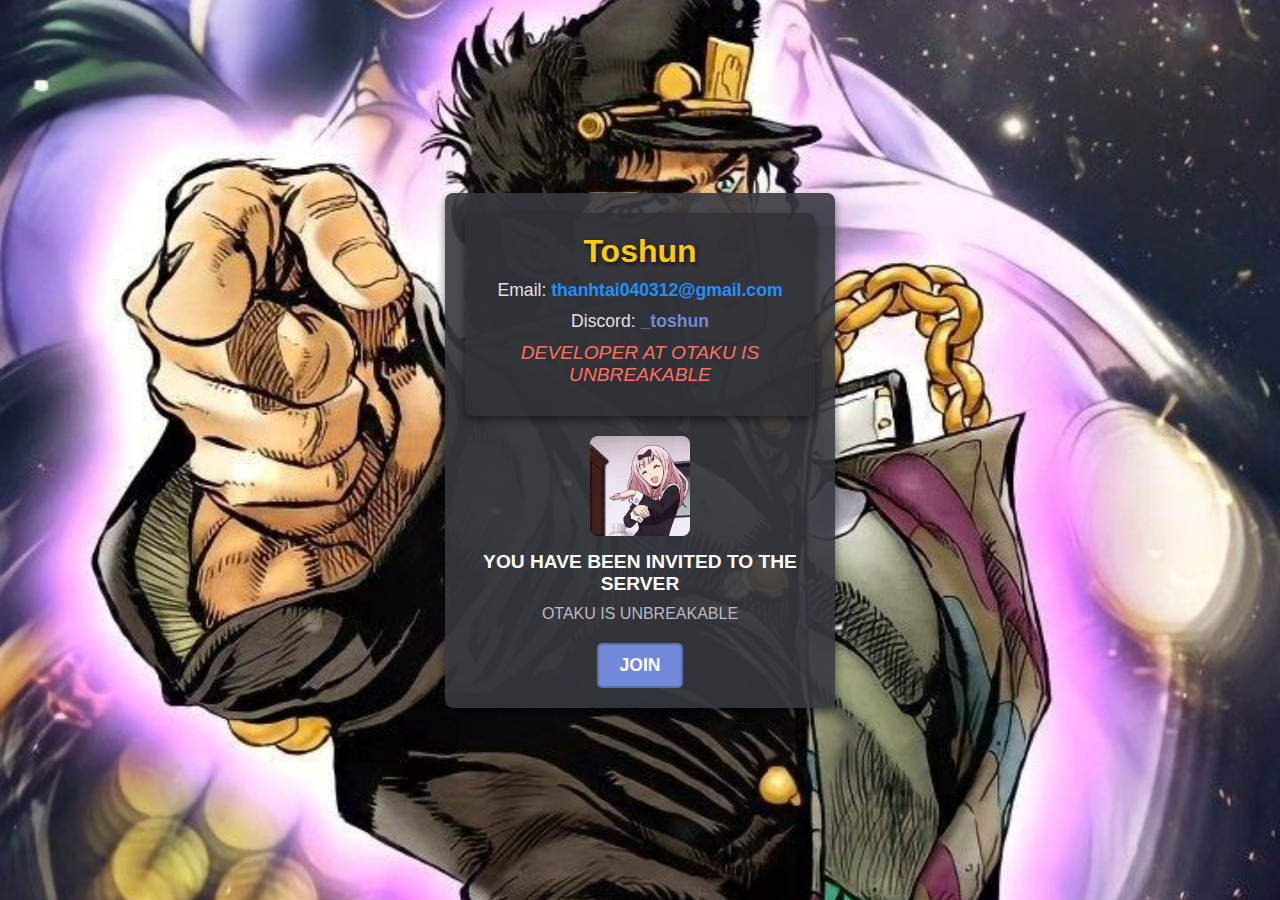
==== bio/toshun.html @ 6004e89c "Add files via upload" ====
<!DOCTYPE html>
<html lang="vi">
<head>
    <meta charset="UTF-8">
    <meta name="viewport" content="width=device-width, initial-scale=1.0">
    <title>Toshun's bio | OTAKU IS UNBREAKABLE</title>
    <style>
        @keyframes fadeIn {
    from {
        opacity: 0;
    }
    to {
        opacity: 1;
    }
}

@keyframes slideIn {
    from {
        transform: translateY(20px);
        opacity: 0;
    }
    to {
        transform: translateY(0);
        opacity: 1;
    }
}

@keyframes pulse {
    0% {
        transform: scale(1);
    }
    50% {
        transform: scale(1.05);
    }
    100% {
        transform: scale(1);
    }
}

body {
    font-family: 'Arial', sans-serif;
    background: url('/0c47f81a-ec4c-49c3-986e-98d4c18d096e.jpeg') no-repeat center center fixed;
    background-size: cover;
    color: #ffffff;
    margin: 0;
    padding: 0;
    display: flex;
    justify-content: center;
    align-items: center;
    height: 100vh;
}

.container {
    text-align: center;
    background-color: rgba(54, 57, 63, 0.9); /* Đổi màu nền để có độ trong suốt */
    border-radius: 8px;
    padding: 20px;
    box-shadow: 0 4px 8px rgba(0, 0, 0, 0.5);
    width: 350px;
    max-width: 90%;
    animation: fadeIn 1s ease-out;
}

.bio-card {
    background: rgba(47, 49, 54, 0.8); /* Đổi màu nền để có độ trong suốt */
    border-radius: 8px;
    padding: 20px;
    box-shadow: 0 4px 8px rgba(0, 0, 0, 0.5);
    margin-bottom: 20px;
    animation: slideIn 1s ease-out;
}

.bio-card h1 {
    color: #ffcb05;
    font-size: 2em;
    margin: 0 0 10px 0;
    text-shadow: 2px 2px 4px rgba(0, 0, 0, 0.7);
}

.bio-card p {
    font-size: 1.1em;
    margin: 10px 0;
    color: #e0e0e0;
}

.bio-card a {
    color: #1e90ff;
    text-decoration: none;
    font-weight: bold;
}

.bio-card a:hover {
    text-decoration: underline;
}

.discord {
    color: #7289da;
    font-weight: bold;
}

.bio-card p:last-of-type {
    font-size: 1.2em;
    font-style: italic;
    color: #ff6f61;
}

.invitation {
    margin-top: 20px;
}

.invitation-image {
    width: 100px;
    height: 100px;
    border-radius: 8px;
    margin-bottom: 15px;
    object-fit: cover;
    display: block;
    margin-left: auto;
    margin-right: auto;
}

.title {
    font-size: 1.2em;
    margin-bottom: 10px;
    color: #ffffff;
    font-weight: bold;
}

.description {
    font-size: 1em;
    margin-bottom: 20px;
    color: #b9bbbe;
}

.join-discord-button {
    display: inline-block;
    background-color: #7289da;
    color: #ffffff;
    padding: 10px 20px;
    border-radius: 5px;
    text-decoration: none;
    font-size: 1.1em;
    font-weight: bold;
    border: 2px solid #5b6eae;
    transition: background-color 0.3s ease, transform 0.3s ease;
    animation: pulse 1.5s infinite;
}

.join-discord-button:hover {
    background-color: #5b6eae;
    transform: scale(1.05);
}

.join-discord-button:active {
    background-color: #4a5c8c;
}

    </style>
</head>
<body>
    <div class="container">
        <div class="bio-card">
            <h1>Toshun</h1>
            <p>Email: <a href="mail to:thanhtai040312@gmail.com">thanhtai040312@gmail.com</a></p>
            <p>Discord: <span class="discord">_toshun</span></p>
            <p>DEVELOPER AT OTAKU IS UNBREAKABLE</p>
        </div>
        <div class="invitation">
            <img src="/e552ae7d-ac17-41bd-97b4-90954403442b.gif" alt="Discord Invite" class="invitation-image">
            <div class="title">YOU HAVE BEEN INVITED TO THE SERVER</div>
            <div class="description">OTAKU IS UNBREAKABLE</div>
            <a href="https://discord.com/invite/943rVuWTr7" class="join-discord-button">JOIN</a>
        </div>
    </div>
</body>
</html>
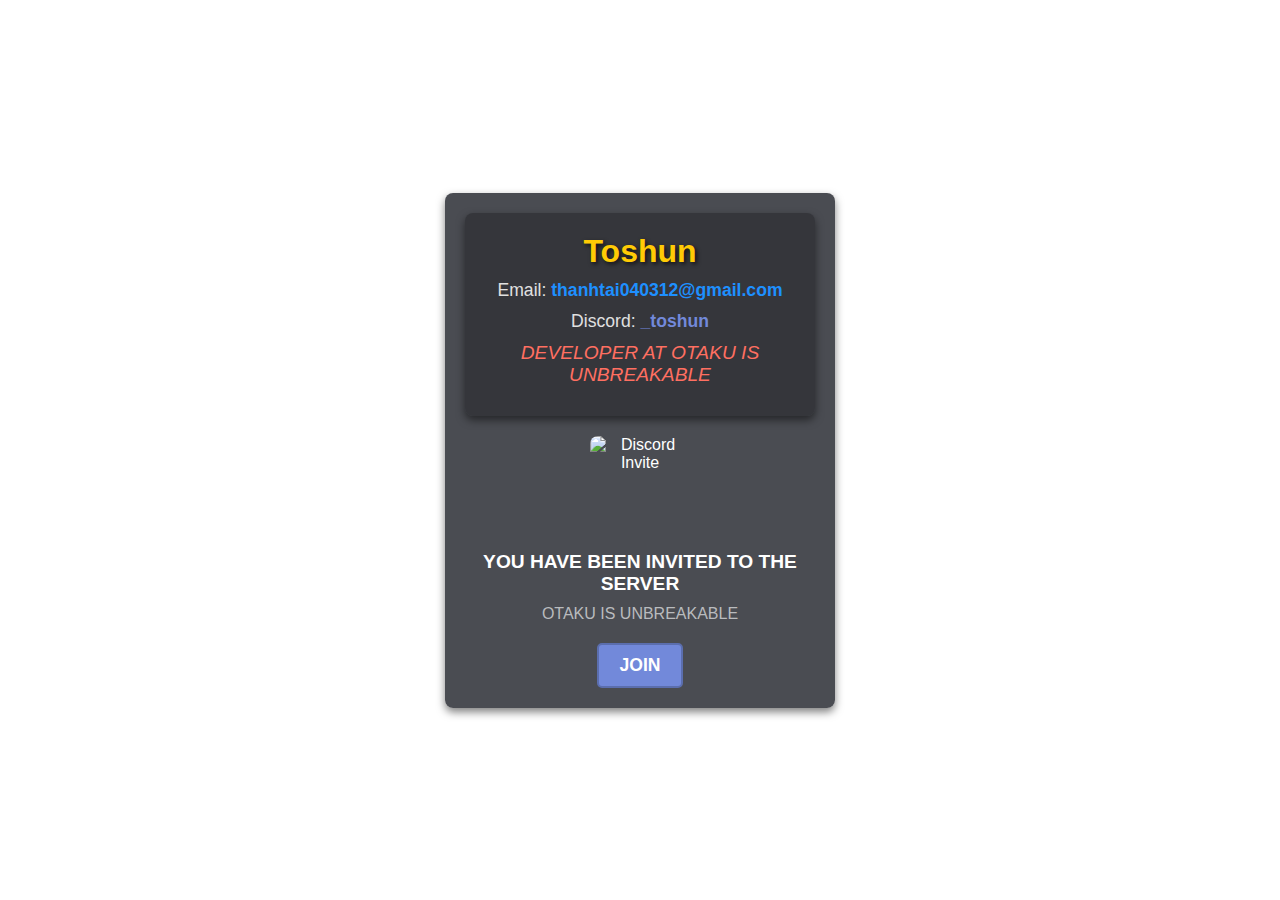
==== commit e73d6e76: "Update toshun.html" ====
--- a/bio/toshun.html
+++ b/bio/toshun.html
@@ -39,7 +39,7 @@
 
 body {
     font-family: 'Arial', sans-serif;
-    background: url('/0c47f81a-ec4c-49c3-986e-98d4c18d096e.jpeg') no-repeat center center fixed;
+    background: url('0c47f81a-ec4c-49c3-986e-98d4c18d096e.jpeg') no-repeat center center fixed;
     background-size: cover;
     color: #ffffff;
     margin: 0;
@@ -166,7 +166,7 @@
             <p>DEVELOPER AT OTAKU IS UNBREAKABLE</p>
         </div>
         <div class="invitation">
-            <img src="/e552ae7d-ac17-41bd-97b4-90954403442b.gif" alt="Discord Invite" class="invitation-image">
+            <img src="https://github.com/Xzerne/otaku-is-unbreakable/blob/e12631832a8bd376fbfc3d3e78f0641bb6c2b1ac/Chika.gif" alt="Discord Invite" class="invitation-image">
             <div class="title">YOU HAVE BEEN INVITED TO THE SERVER</div>
             <div class="description">OTAKU IS UNBREAKABLE</div>
             <a href="https://discord.com/invite/943rVuWTr7" class="join-discord-button">JOIN</a>
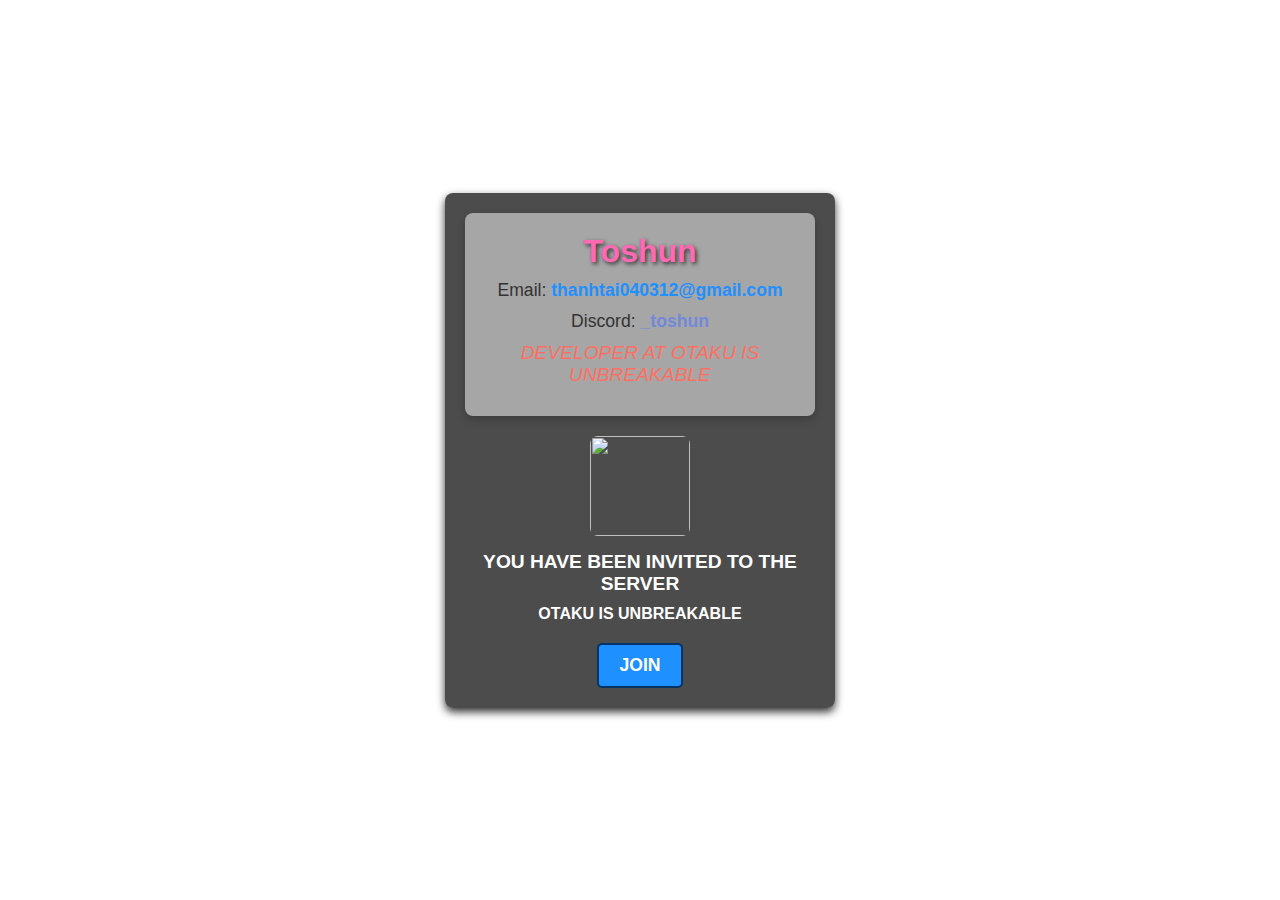
==== commit 7ae7ce3b: "Update toshun.html" ====
--- a/bio/toshun.html
+++ b/bio/toshun.html
@@ -3,9 +3,10 @@
 <head>
     <meta charset="UTF-8">
     <meta name="viewport" content="width=device-width, initial-scale=1.0">
-    <title>Toshun's bio | OTAKU IS UNBREAKABLE</title>
+    <title>Toshun's Credit | OTAKU IS UNBREAKABLE</title>
+    <link rel="icon" type="image/png" href="https://i.pinimg.com/736x/d4/89/2d/d4892d8825bdbb43d7a31c4aba1f4446.jpg">
     <style>
-        @keyframes fadeIn {
+      @keyframes fadeIn {
     from {
         opacity: 0;
     }
@@ -39,7 +40,7 @@
 
 body {
     font-family: 'Arial', sans-serif;
-    background: url('0c47f81a-ec4c-49c3-986e-98d4c18d096e.jpeg') no-repeat center center fixed;
+    background: url('https://i.pinimg.com/736x/a8/9c/a4/a89ca474fd720949c283661db03ce7ad.jpg') no-repeat center center fixed;
     background-size: cover;
     color: #ffffff;
     margin: 0;
@@ -52,26 +53,26 @@
 
 .container {
     text-align: center;
-    background-color: rgba(54, 57, 63, 0.9); /* Đổi màu nền để có độ trong suốt */
+    background-color: rgba(0, 0, 0, 0.7);
     border-radius: 8px;
     padding: 20px;
-    box-shadow: 0 4px 8px rgba(0, 0, 0, 0.5);
+    box-shadow: 0 4px 8px rgba(0, 0, 0, 0.8);
     width: 350px;
     max-width: 90%;
     animation: fadeIn 1s ease-out;
 }
 
 .bio-card {
-    background: rgba(47, 49, 54, 0.8); /* Đổi màu nền để có độ trong suốt */
+    background: rgba(255, 255, 255, 0.5);
     border-radius: 8px;
     padding: 20px;
-    box-shadow: 0 4px 8px rgba(0, 0, 0, 0.5);
+    box-shadow: 0 4px 8px rgba(0, 0, 0, 0.2);
     margin-bottom: 20px;
     animation: slideIn 1s ease-out;
 }
 
 .bio-card h1 {
-    color: #ffcb05;
+    color: #ff69b4;
     font-size: 2em;
     margin: 0 0 10px 0;
     text-shadow: 2px 2px 4px rgba(0, 0, 0, 0.7);
@@ -80,7 +81,7 @@
 .bio-card p {
     font-size: 1.1em;
     margin: 10px 0;
-    color: #e0e0e0;
+    color: #333333;
 }
 
 .bio-card a {
@@ -119,40 +120,61 @@
     margin-right: auto;
 }
 
-.title {
+@keyframes colorChange {
+    0% {
+        color: #FF6F61;
+    }
+    50% {
+        color: #FF1493;
+    }
+    100% {
+        color: #FF6F61;
+    }
+    50% {
+      color: floralwhite;
+    }
+    50% {
+      color: cornflowerblue;
+    }
+}
+
+.title, .description {
     font-size: 1.2em;
     margin-bottom: 10px;
-    color: #ffffff;
     font-weight: bold;
+    animation: colorChange 3s infinite;
 }
 
 .description {
     font-size: 1em;
     margin-bottom: 20px;
-    color: #b9bbbe;
+    animation: colorChange 3s infinite;
 }
+
 
 .join-discord-button {
     display: inline-block;
-    background-color: #7289da;
+    background-color: #1e90ff; 
     color: #ffffff;
     padding: 10px 20px;
     border-radius: 5px;
     text-decoration: none;
     font-size: 1.1em;
     font-weight: bold;
-    border: 2px solid #5b6eae;
+    border: 2px solid #003366; 
     transition: background-color 0.3s ease, transform 0.3s ease;
     animation: pulse 1.5s infinite;
 }
 
 .join-discord-button:hover {
-    background-color: #5b6eae;
+    background-color: #003366;
     transform: scale(1.05);
 }
 
 .join-discord-button:active {
-    background-color: #4a5c8c;
+    background-color: #000033; 
+}
+
 }
 
     </style>
@@ -166,7 +188,7 @@
             <p>DEVELOPER AT OTAKU IS UNBREAKABLE</p>
         </div>
         <div class="invitation">
-            <img src="https://github.com/Xzerne/otaku-is-unbreakable/blob/e12631832a8bd376fbfc3d3e78f0641bb6c2b1ac/Chika.gif" alt="Discord Invite" class="invitation-image">
+            <img src="https://i.pinimg.com/originals/5c/0a/86/5c0a86e18c2a871d48a8ff2fb74fc039.gif" class="invitation-image">
             <div class="title">YOU HAVE BEEN INVITED TO THE SERVER</div>
             <div class="description">OTAKU IS UNBREAKABLE</div>
             <a href="https://discord.com/invite/943rVuWTr7" class="join-discord-button">JOIN</a>
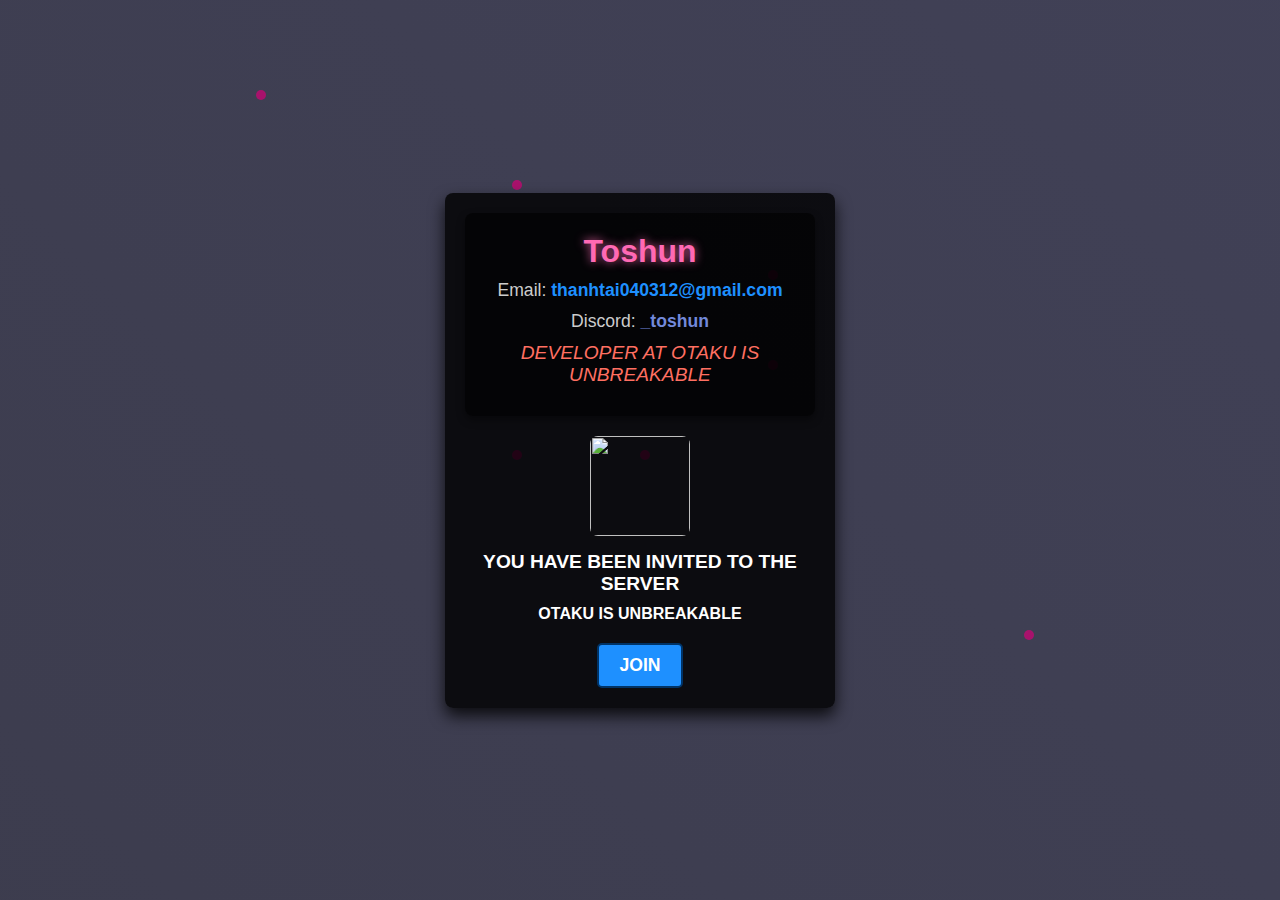
==== commit fd9a327a: "Update toshun.html" ====
--- a/bio/toshun.html
+++ b/bio/toshun.html
@@ -6,7 +6,7 @@
     <title>Toshun's Credit | OTAKU IS UNBREAKABLE</title>
     <link rel="icon" type="image/png" href="https://i.pinimg.com/736x/d4/89/2d/d4892d8825bdbb43d7a31c4aba1f4446.jpg">
     <style>
-      @keyframes fadeIn {
+@keyframes fadeIn {
     from {
         opacity: 0;
     }
@@ -38,10 +38,123 @@
     }
 }
 
+@keyframes backgroundAnimation {
+    0% {
+        background-position: 0% 0%;
+    }
+    50% {
+        background-position: 100% 100%;
+    }
+    100% {
+        background-position: 0% 0%;
+    }
+}
+
+@keyframes shadowPulse {
+    0% {
+        box-shadow: 0 4px 8px rgba(0, 0, 0, 0.8);
+    }
+    50% {
+        box-shadow: 0 8px 16px rgba(0, 0, 0, 1);
+    }
+    100% {
+        box-shadow: 0 4px 8px rgba(0, 0, 0, 0.8);
+    }
+}
+
+@keyframes textGlow {
+    0% {
+        text-shadow: 0 0 10px rgba(255, 105, 180, 0.8);
+    }
+    50% {
+        text-shadow: 0 0 20px rgba(255, 105, 180, 1);
+    }
+    100% {
+        text-shadow: 0 0 10px rgba(255, 105, 180, 0.8);
+    }
+}
+
+@keyframes buttonGlow {
+    0% {
+        box-shadow: 0 0 10px rgba(30, 144, 255, 0.8);
+    }
+    50% {
+        box-shadow: 0 0 20px rgba(30, 144, 255, 1);
+    }
+    100% {
+        box-shadow: 0 0 10px rgba(30, 144, 255, 0.8);
+    }
+}
+
+@keyframes timeSkipEffect {
+    0% {
+        opacity: 0;
+        transform: scale(1);
+        box-shadow: 0 0 0 rgba(0, 0, 0, 0);
+        background-color: transparent;
+    }
+    20% {
+        opacity: 1;
+        transform: scale(1.1);
+        box-shadow: 0 0 20px rgba(213, 0, 119, 0.8), 0 0 30px rgba(213, 0, 119, 0.6) inset;
+        background-color: rgba(213, 0, 119, 0.4);
+    }
+    40% {
+        opacity: 1;
+        transform: scale(1.2);
+        box-shadow: 0 0 30px rgba(213, 0, 119, 1), 0 0 40px rgba(213, 0, 119, 0.8) inset;
+        background-color: rgba(213, 0, 119, 0.6);
+    }
+    60% {
+        opacity: 1;
+        transform: scale(1.1);
+        box-shadow: 0 0 20px rgba(213, 0, 119, 0.8), 0 0 30px rgba(213, 0, 119, 0.6) inset;
+        background-color: rgba(213, 0, 119, 0.4);
+    }
+    100% {
+        opacity: 0;
+        transform: scale(1);
+        box-shadow: 0 0 15px rgba(213, 0, 119, 0.6), 0 0 20px rgba(213, 0, 119, 0.4) inset;
+        background-color: rgba(213, 0, 119, 0.2);
+    }
+}
+
+@keyframes floatingDots {
+    0% {
+        transform: translateY(0);
+    }
+    50% {
+        transform: translateY(-20px);
+    }
+    100% {
+        transform: translateY(0);
+    }
+}
+
+@keyframes colorChange {
+    0% {
+        color: #FF6F61;
+    }
+    50% {
+        color: #FF1493;
+    }
+    100% {
+        color: #FF6F61;
+    }
+    50% {
+      color: floralwhite;
+    }
+    50% {
+      color: cornflowerblue;
+    }
+}
+
+
 body {
     font-family: 'Arial', sans-serif;
-    background: url('https://i.pinimg.com/736x/a8/9c/a4/a89ca474fd720949c283661db03ce7ad.jpg') no-repeat center center fixed;
-    background-size: cover;
+    background: linear-gradient(45deg, rgba(10, 10, 30, 0.8), rgba(20, 20, 50, 0.8));
+    background-size: 200% 200%;
+    animation: backgroundAnimation 10s ease infinite;
     color: #ffffff;
     margin: 0;
     padding: 0;
@@ -49,24 +162,27 @@
     justify-content: center;
     align-items: center;
     height: 100vh;
+    position: relative;
 }
 
 .container {
     text-align: center;
-    background-color: rgba(0, 0, 0, 0.7);
+    background-color: rgba(0, 0, 0, 0.8);
     border-radius: 8px;
     padding: 20px;
-    box-shadow: 0 4px 8px rgba(0, 0, 0, 0.8);
+    box-shadow: 0 8px 16px rgba(0, 0, 0, 0.8);
     width: 350px;
     max-width: 90%;
-    animation: fadeIn 1s ease-out;
+    animation: fadeIn 1s ease-out, shadowPulse 2s infinite, timeSkipEffect 4s infinite;
+    position: relative;
+    z-index: 1;
 }
 
 .bio-card {
-    background: rgba(255, 255, 255, 0.5);
+    background: rgba(0, 0, 0, 0.6);
     border-radius: 8px;
     padding: 20px;
-    box-shadow: 0 4px 8px rgba(0, 0, 0, 0.2);
+    box-shadow: 0 4px 8px rgba(0, 0, 0, 0.4);
     margin-bottom: 20px;
     animation: slideIn 1s ease-out;
 }
@@ -75,13 +191,14 @@
     color: #ff69b4;
     font-size: 2em;
     margin: 0 0 10px 0;
-    text-shadow: 2px 2px 4px rgba(0, 0, 0, 0.7);
+    text-shadow: 0 0 10px rgba(255, 105, 180, 0.8);
+    animation: textGlow 1.5s ease-in-out infinite;
 }
 
 .bio-card p {
     font-size: 1.1em;
     margin: 10px 0;
-    color: #333333;
+    color: #cccccc;
 }
 
 .bio-card a {
@@ -120,24 +237,6 @@
     margin-right: auto;
 }
 
-@keyframes colorChange {
-    0% {
-        color: #FF6F61;
-    }
-    50% {
-        color: #FF1493;
-    }
-    100% {
-        color: #FF6F61;
-    }
-    50% {
-      color: floralwhite;
-    }
-    50% {
-      color: cornflowerblue;
-    }
-}
-
 .title, .description {
     font-size: 1.2em;
     margin-bottom: 10px;
@@ -150,7 +249,6 @@
     margin-bottom: 20px;
     animation: colorChange 3s infinite;
 }
-
 
 .join-discord-button {
     display: inline-block;
@@ -162,8 +260,8 @@
     font-size: 1.1em;
     font-weight: bold;
     border: 2px solid #003366; 
-    transition: background-color 0.3s ease, transform 0.3s ease;
-    animation: pulse 1.5s infinite;
+    transition: background-color 0.3s ease, transform 0.3s ease, box-shadow 0.3s ease;
+    animation: pulse 1.5s infinite, buttonGlow 2s infinite;
 }
 
 .join-discord-button:hover {
@@ -175,7 +273,69 @@
     background-color: #000033; 
 }
 
-}
+.floating-dots {
+    position: absolute;
+    top: 0;
+    left: 0;
+    width: 100%;
+    height: 100%;
+    pointer-events: none;
+    z-index: 0;
+}
+
+.floating-dots span {
+    position: absolute;
+    width: 10px;
+    height: 10px;
+    background-color: #d50077;
+    border-radius: 50%;
+    opacity: 0.7;
+    animation: floatingDots 4s ease-in-out infinite;
+}
+
+.floating-dots span:nth-child(1) {
+    top: 10%;
+    left: 20%;
+    animation-delay: 0s;
+}
+
+.floating-dots span:nth-child(2) {
+    top: 30%;
+    left: 60%;
+    animation-delay: 1s;
+}
+
+.floating-dots span:nth-child(3) {
+    top: 50%;
+    left: 40%;
+    animation-delay: 2s;
+}
+
+.floating-dots span:nth-child(4) {
+    top: 70%;
+    left: 80%;
+    animation-delay: 3s;
+}
+
+.floating-dots span:nth-child(5) {
+  top: 20%;
+  left: 40%;
+  animation-delay: 3s;
+}
+
+.floating-dots span:nth-child(6) {
+  top: 40%;
+  left: 60%;
+  animation-delay: 3s;
+}
+
+.floating-dots span:nth-child(7) {
+  top: 50%;
+  left: 50%;
+  animation-delay: 3s;
+}
+
+
 
     </style>
 </head>
@@ -194,5 +354,33 @@
             <a href="https://discord.com/invite/943rVuWTr7" class="join-discord-button">JOIN</a>
         </div>
     </div>
+    <div class="floating-dots">
+    <span></span>
+    <span></span>
+    <span></span>
+    <span></span>
+    <span>
+    </span>
+    <span></span>
+    <span></span>
+    
+</div>
+
+
+    
+      <audio id="jojorefrence" loop>
+  <source src="JoJo Golden Wind OP 3 - Uragirimono No Requiem .mp3" type="audio/mp3">
+  Your browser does not support the audio element.
+</audio> 
+
+<script>
+  document.body.addEventListener('click', function() {
+            var audio = document.getElementById('jojorefrence');
+            audio.play().catch(function(error) {
+                console.log('Error When Trying To Play Music : ' + error);
+            });
+        });
+</script>
 </body>
 </html>
+
